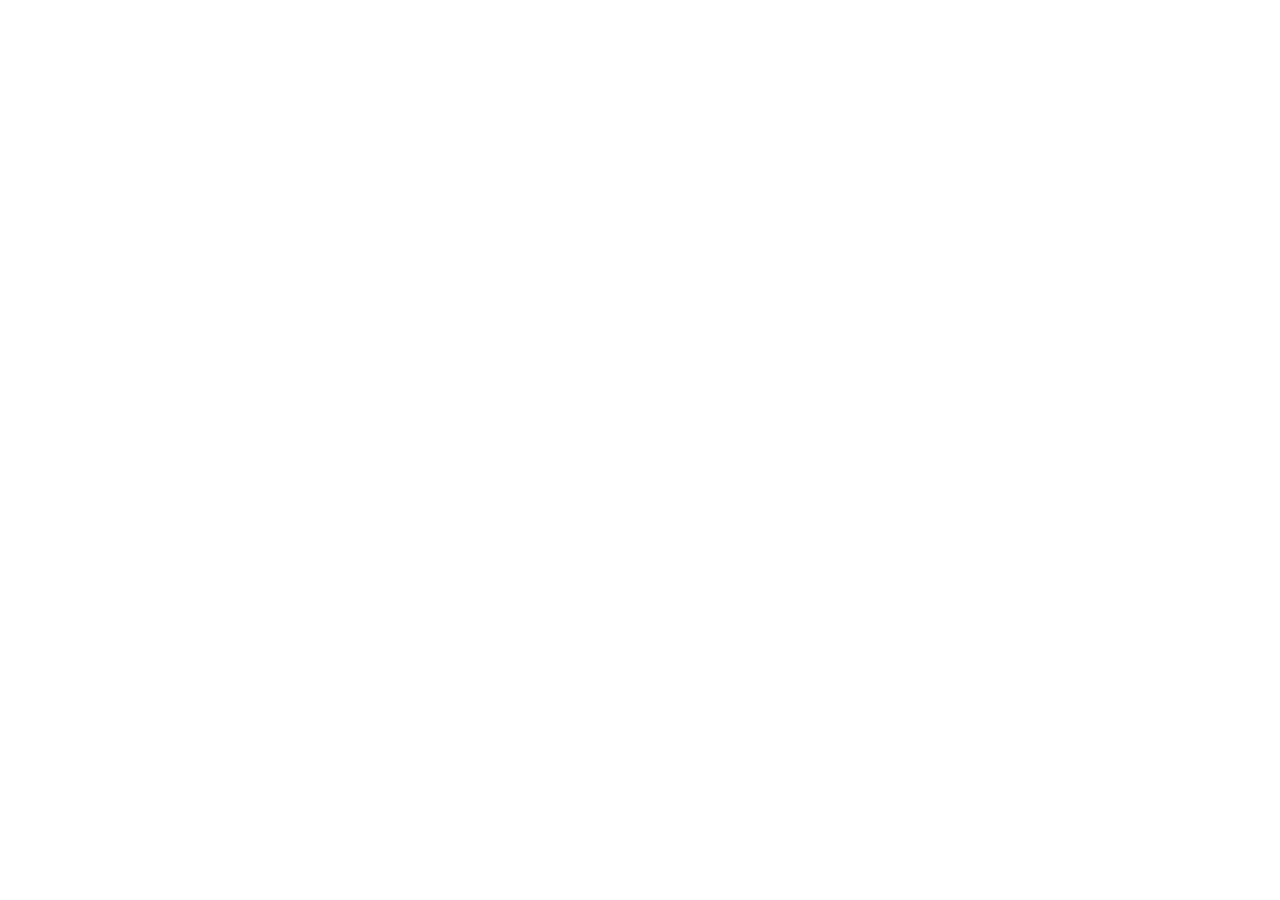
==== index.html @ 2f76fe32 "Add files via upload" ====
<!DOCTYPE html>
<html lang="es"> 
<head>
<meta charset="UTF-8">
<title>Presentacion</title>
<link rel="stylesheet" href="styles.css">
<link rel="preconnect" href="https://fonts.googleapis.com">
<link rel="preconnect" href="https://fonts.gstatic.com" crossorigin>
<link href="https://fonts.googleapis.com/css2?family=Glegoo:wght@400;700&display=swap" rel="stylesheet">
</head>
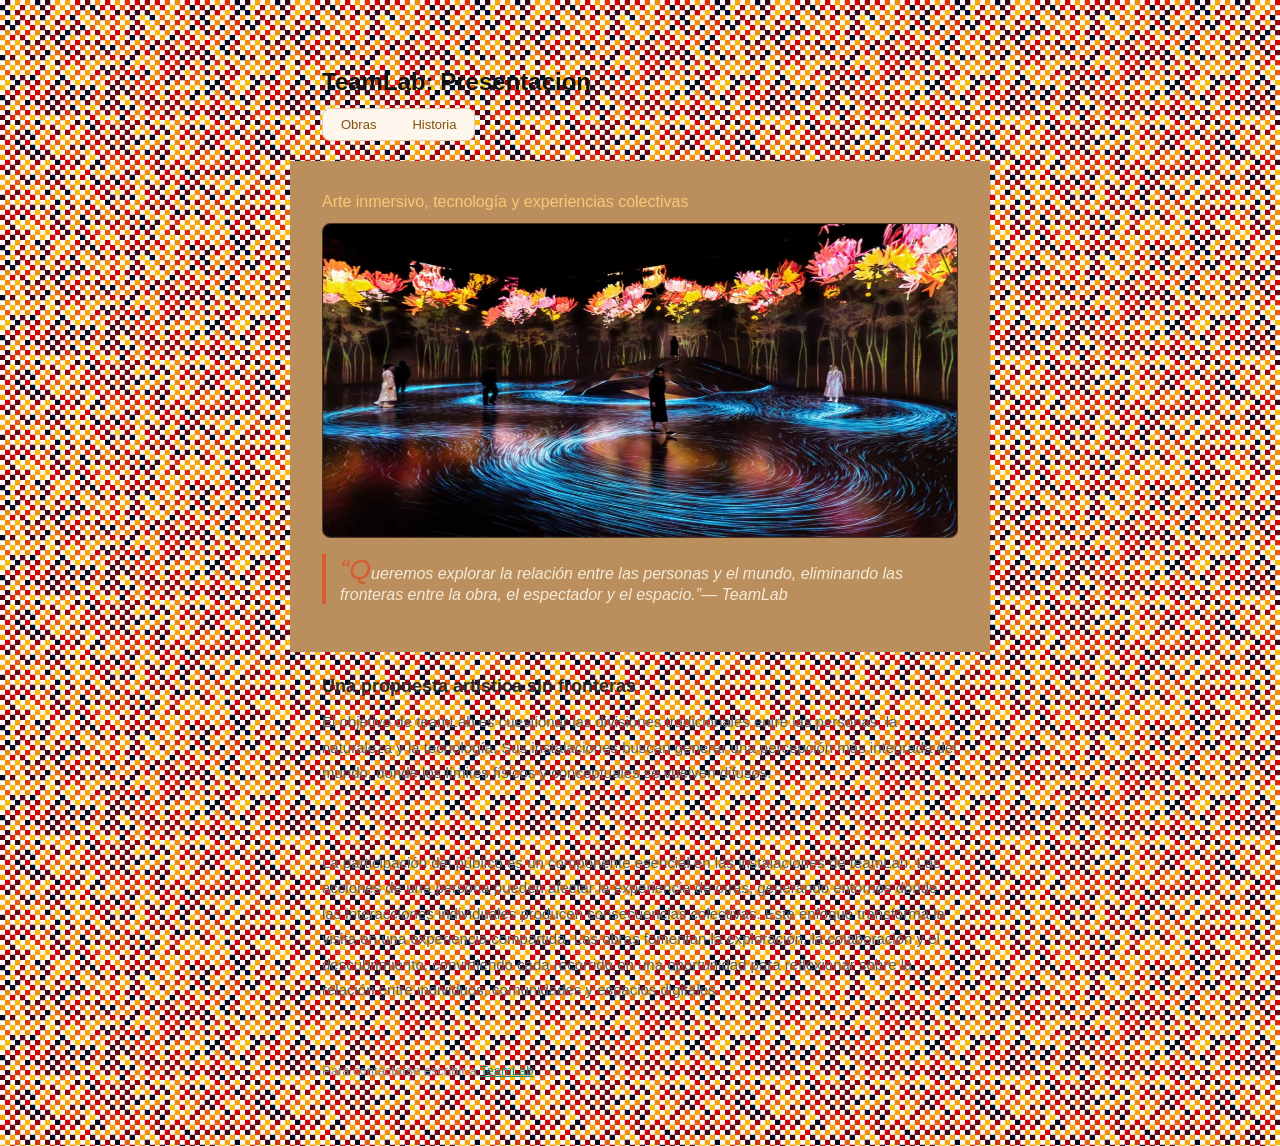
==== commit 6eb4847f: "Add files via upload" ====
--- a/index.html
+++ b/index.html
@@ -2,9 +2,40 @@
 <html lang="es"> 
 <head>
 <meta charset="UTF-8">
+<meta name="viewport" content="width=device-width, initial-scale=1.0">
 <title>Presentacion</title>
-<link rel="stylesheet" href="styles.css">
+<link rel="stylesheet" href="../CSS/styles.css">
 <link rel="preconnect" href="https://fonts.googleapis.com">
 <link rel="preconnect" href="https://fonts.gstatic.com" crossorigin>
 <link href="https://fonts.googleapis.com/css2?family=Glegoo:wght@400;700&display=swap" rel="stylesheet">
-</head>+</head>
+<body>
+ <header>
+        <h1>TeamLab: Presentacion</h1>
+        <nav>
+            <ul>
+                <li><a href="obras.html">Obras</a></li>
+                <li><a href="historia.html">Historia</a></li>
+            </ul>
+        </nav>
+</header>
+<main>       
+ <section>
+    <h2> Arte inmersivo, tecnología y experiencias colectivas</h2>
+       <img src="../imagenes/teamlab-2.jpg" alt="Obra de teamLab" width="560" height="315">
+       <blockquote>“Queremos explorar la relación entre las personas y el mundo, eliminando las fronteras entre la obra, el espectador y el espacio.”— TeamLab</blockquote>
+</section>
+<section>
+    <h2>Una propuesta artística sin fronteras</h2>
+       <p>El objetivo de teamLab es cuestionar las divisiones tradicionales entre las personas, la naturaleza y la tecnología. Sus instalaciones buscan generar una percepción más integrada del mundo, donde los límites físicos y conceptuales se vuelven difusos.</p>      
+</section>
+<section>
+    <p>La participación del público es un componente esencial en las instalaciones de teamLab. Las acciones de una persona pueden afectar la experiencia de otras, generando entornos donde las interacciones individuales producen consecuencias colectivas.
+Este enfoque transforma la visita en una experiencia compartida. Las obras fomentan la exploración, la colaboración y el descubrimiento, convirtiendo cada recorrido en una oportunidad para reflexionar sobre la relación entre individuos, comunidades y espacios digitales.</p>
+</section>
+</main>
+<footer>
+      <p>Para contactarse escribir a <a href="mailto:teamlab@artedigital.com">TeamLab</a></p>   
+    </footer>
+  </body>
+</html>
--- a/CSS/styles.css
+++ b/CSS/styles.css
@@ -0,0 +1,116 @@
+* {
+    box-sizing: border-box;
+    margin: 0;
+    padding: 0;
+}
+body { 
+    font-family: 'Glegoo', sans-serif; max-width: 700px;
+  width: 100%;
+  background-color: #fdf6ec;
+  color: #5f5e5a;
+  margin: 2.5rem auto;
+  padding: 0;
+  border-radius: 12px;
+  overflow: hidden;
+  background-image: url('../imagenes/fondo.jpg');
+}
+header {
+  padding: 1.75rem 2rem 1.25rem;
+}
+header h1 {
+  font-size: 24px;
+  color: #131312;
+  margin: 0 0 0.75rem;
+  text-align: left;
+}
+nav ul {
+  display: flex;
+  list-style: none;
+  margin: 0;
+  padding: 0;
+  border: 1px solid #e8c9a0;
+  border-radius: 8px;
+  overflow: hidden;
+  width: fit-content;
+}
+nav ul li a {
+  display: block;
+  padding: 8px 18px;
+  font-size: 13px;
+  text-decoration: none;
+  background-color: #fdf6ec;
+  color: #854f0b;
+}
+nav ul li a:hover {
+  background-color: #2c2c2a;
+  color: #fdf6ec;
+}
+nav ul li a:link {
+  color: #854f0b;
+}
+ nav ul li a:visited {
+  color: #e05d2594;
+}
+ nav ul li a:active {
+  background-color: #d85a30;
+  color: #fdf6ec;
+ }
+ main section {
+  padding: 1.5rem 2rem;
+}
+ 
+main section h2 {
+  font-size: 18px;
+  color: #2c2c2a;
+  margin: 0 0 0.75rem;
+}
+main section p {
+  font-size: 15px;
+  line-height: 1.7;
+  margin: 0 0 1rem;
+}
+main section ul {
+  font-size: 15px;
+  line-height: 1.7;
+}
+main section:first-of-type {
+  background-color: #ba8f5d;
+  padding: 2rem;
+}
+main section:first-of-type h2 {
+  color: #fac775;
+  font-size: 16px;
+  font-weight: normal;
+}
+main section img,
+main section iframe {
+  display: block;
+  width: 100%;
+  max-width: 100%;
+  border: 1px solid #4a3525;
+  border-radius: 8px;
+  margin: 0.5rem 0;
+}
+blockquote {
+  border-left: 4px solid #d85a30;
+  padding-left: 14px;
+  margin: 1rem 0;
+  font-style: italic;
+  color: #4a3525;
+}
+main section:first-of-type blockquote {
+  color: #f5e9d8;
+}
+blockquote::first-letter {
+  font-size: 28px;
+  color: #d85a30;
+}
+footer {
+  padding: 1.25rem 2rem 1.75rem;
+  font-size: 13px;
+  color: #888780;
+}
+ 
+footer a {
+  color: #178f6e;
+}
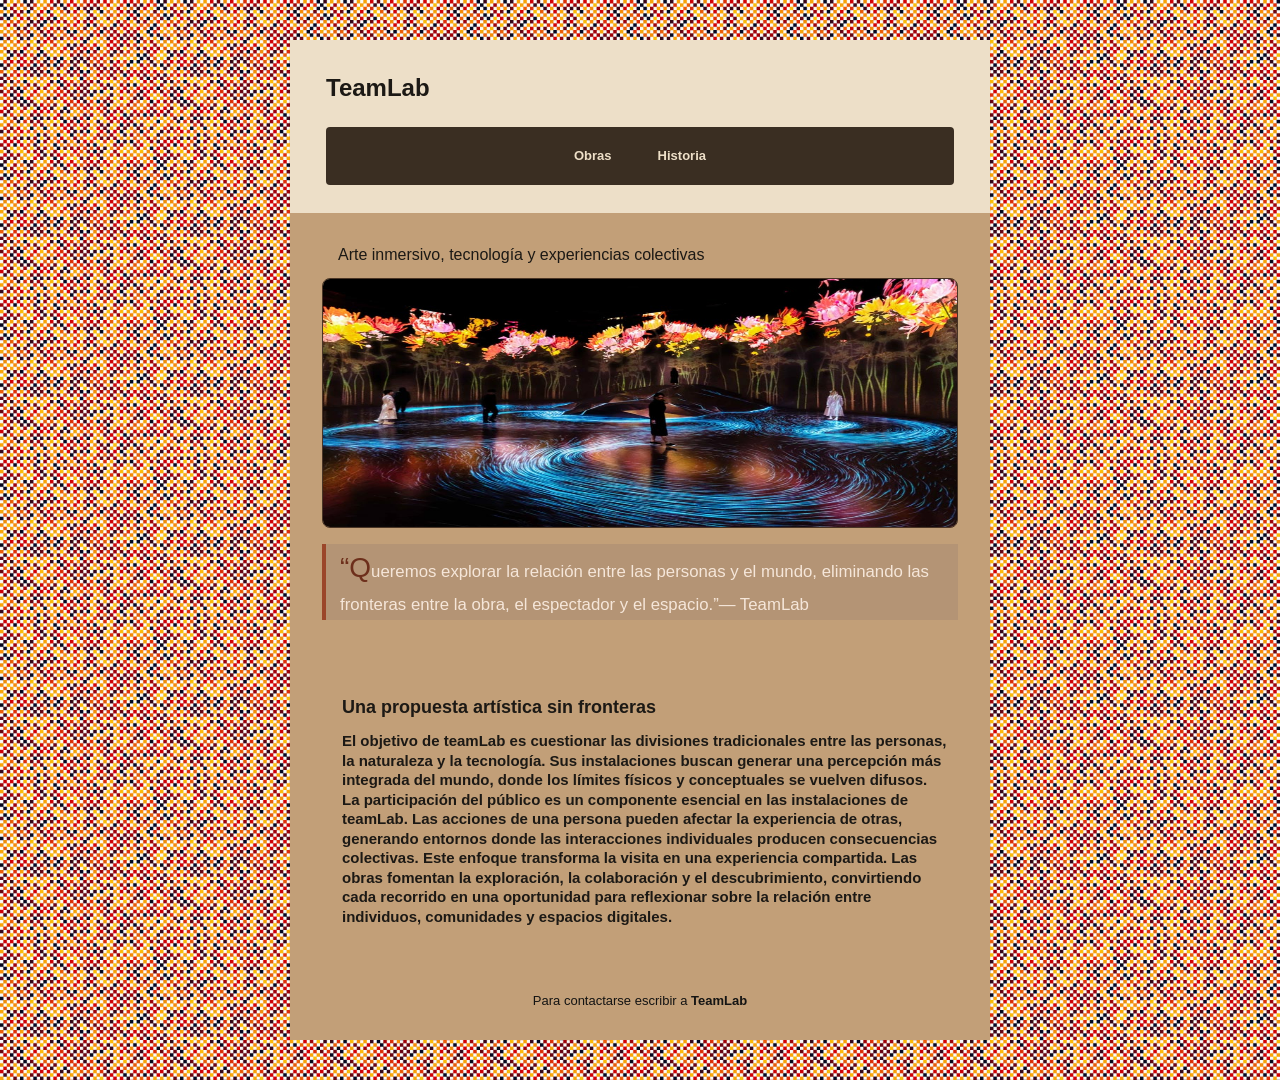
==== commit b97e75d8: "+estilos y correciones" ====
--- a/index.html
+++ b/index.html
@@ -4,33 +4,30 @@
 <meta charset="UTF-8">
 <meta name="viewport" content="width=device-width, initial-scale=1.0">
 <title>Presentacion</title>
-<link rel="stylesheet" href="../CSS/styles.css">
+<link rel="stylesheet" href="CSS/styles.css">
 <link rel="preconnect" href="https://fonts.googleapis.com">
 <link rel="preconnect" href="https://fonts.gstatic.com" crossorigin>
 <link href="https://fonts.googleapis.com/css2?family=Glegoo:wght@400;700&display=swap" rel="stylesheet">
 </head>
 <body>
  <header>
-        <h1>TeamLab: Presentacion</h1>
+        <h1>TeamLab</h1>
         <nav>
             <ul>
-                <li><a href="obras.html">Obras</a></li>
-                <li><a href="historia.html">Historia</a></li>
+                <li><a href="html/obras.html">Obras</a></li>
+                <li><a href="html/historia.html">Historia</a></li>
             </ul>
         </nav>
 </header>
 <main>       
  <section>
     <h2> Arte inmersivo, tecnología y experiencias colectivas</h2>
-       <img src="../imagenes/teamlab-2.jpg" alt="Obra de teamLab" width="560" height="315">
+       <img src="imagenes/teamlab-2.jpg" alt="Obra de teamLab" width="400" height="250">
        <blockquote>“Queremos explorar la relación entre las personas y el mundo, eliminando las fronteras entre la obra, el espectador y el espacio.”— TeamLab</blockquote>
 </section>
 <section>
     <h2>Una propuesta artística sin fronteras</h2>
-       <p>El objetivo de teamLab es cuestionar las divisiones tradicionales entre las personas, la naturaleza y la tecnología. Sus instalaciones buscan generar una percepción más integrada del mundo, donde los límites físicos y conceptuales se vuelven difusos.</p>      
-</section>
-<section>
-    <p>La participación del público es un componente esencial en las instalaciones de teamLab. Las acciones de una persona pueden afectar la experiencia de otras, generando entornos donde las interacciones individuales producen consecuencias colectivas.
+       <p>El objetivo de teamLab es cuestionar las divisiones tradicionales entre las personas, la naturaleza y la tecnología. Sus instalaciones buscan generar una percepción más integrada del mundo, donde los límites físicos y conceptuales se vuelven difusos.<br>La participación del público es un componente esencial en las instalaciones de teamLab. Las acciones de una persona pueden afectar la experiencia de otras, generando entornos donde las interacciones individuales producen consecuencias colectivas.
 Este enfoque transforma la visita en una experiencia compartida. Las obras fomentan la exploración, la colaboración y el descubrimiento, convirtiendo cada recorrido en una oportunidad para reflexionar sobre la relación entre individuos, comunidades y espacios digitales.</p>
 </section>
 </main>
--- a/CSS/styles.css
+++ b/CSS/styles.css
@@ -7,80 +7,111 @@
     font-family: 'Glegoo', sans-serif; max-width: 700px;
   width: 100%;
   background-color: #fdf6ec;
-  color: #5f5e5a;
+  color: #1f1e19;
+  position: relative;
+  line-height: 1.7;
   margin: 2.5rem auto;
   padding: 0;
-  border-radius: 12px;
-  overflow: hidden;
+  overflow: auto;
   background-image: url('../imagenes/fondo.jpg');
+  background-size: 160px;
+  background-repeat: repeat;
 }
 header {
-  padding: 1.75rem 2rem 1.25rem;
+   padding: 28px 36px;
+  background-color: #eddfc8;
+  text-align: center;
 }
 header h1 {
   font-size: 24px;
-  color: #131312;
-  margin: 0 0 0.75rem;
+  font-weight: 700;
+  color: #1c1915;
+  margin: 0 0 18px;
   text-align: left;
 }
 nav ul {
   display: flex;
   list-style: none;
   margin: 0;
-  padding: 0;
-  border: 1px solid #e8c9a0;
-  border-radius: 8px;
-  overflow: hidden;
-  width: fit-content;
+  padding: 10px;
+  border-radius: 4px;
+  overflow: auto;
+  width: 100%;
+  background-color: #3a2e22;
+  flex-wrap: wrap;
+  gap: 10px;
+  justify-content: center;
 }
 nav ul li a {
   display: block;
   padding: 8px 18px;
   font-size: 13px;
+  font-weight: 600;
+  border-radius: 4px;
   text-decoration: none;
-  background-color: #fdf6ec;
-  color: #854f0b;
+}
+nav ul li a:link {
+ color: #eddfc8;
+ background-color: transparent;
+}
+ nav ul li a:visited {
+ color: #c9a97a;
+ background-color: transparent
 }
 nav ul li a:hover {
-  background-color: #2c2c2a;
-  color: #fdf6ec;
-}
-nav ul li a:link {
-  color: #854f0b;
-}
- nav ul li a:visited {
-  color: #e05d2594;
+  background-color: #9b462a;
+  color: #f5ede0;
 }
  nav ul li a:active {
-  background-color: #d85a30;
-  color: #fdf6ec;
+  background-color: #7a3320;
+  color: #f5ede0;
  }
  main section {
-  padding: 1.5rem 2rem;
+   padding: 28px 36px;
+  background-color: #c29f78;
 }
- 
 main section h2 {
   font-size: 18px;
-  color: #2c2c2a;
+  font-weight: 700;
+  color: #1c1915;
   margin: 0 0 0.75rem;
+  padding-left: 16px;
+  line-height: 1.3;
 }
 main section p {
+  color: #1c1915;
   font-size: 15px;
-  line-height: 1.7;
+  font-weight: 700;
+  padding-left: 16px;
+  line-height: 1.3;
   margin: 0 0 1rem;
 }
 main section ul {
+  list-style: none;
+  display: flex;
+  flex-wrap: wrap;
+  gap: 10px;
+  margin-top: 8px;
+}
+main section ul li {
   font-size: 15px;
   line-height: 1.7;
+  background-color: #eddfc8;
+  color: #1c1915;
+  font-weight: 600;
+  padding: 6px 18px;
 }
 main section:first-of-type {
-  background-color: #ba8f5d;
+  background-color: #c29f78;
   padding: 2rem;
 }
 main section:first-of-type h2 {
-  color: #fac775;
+  color: #1c1915;
   font-size: 16px;
   font-weight: normal;
+}
+main section:first-of-type p {
+  color: #f1cfa3;
 }
 main section img,
 main section iframe {
@@ -92,25 +123,29 @@
   margin: 0.5rem 0;
 }
 blockquote {
-  border-left: 4px solid #d85a30;
+  border-left: 4px solid #9b462a;
   padding-left: 14px;
   margin: 1rem 0;
-  font-style: italic;
-  color: #4a3525;
+  color: #ccbdb1;
+  font-size: 1.05rem;
+  background-color: #b49475;
 }
 main section:first-of-type blockquote {
-  color: #f5e9d8;
+  color: #f5e6d9;
 }
 blockquote::first-letter {
   font-size: 28px;
-  color: #d85a30;
+  color: #6d2f1b;
 }
 footer {
   padding: 1.25rem 2rem 1.75rem;
   font-size: 13px;
-  color: #888780;
+  color: #141413;
+  background-color: #c29f78;
+  text-align: center;
 }
- 
 footer a {
-  color: #178f6e;
+   color: #141413;
+  font-weight: 700;
+  text-decoration: none;
 }
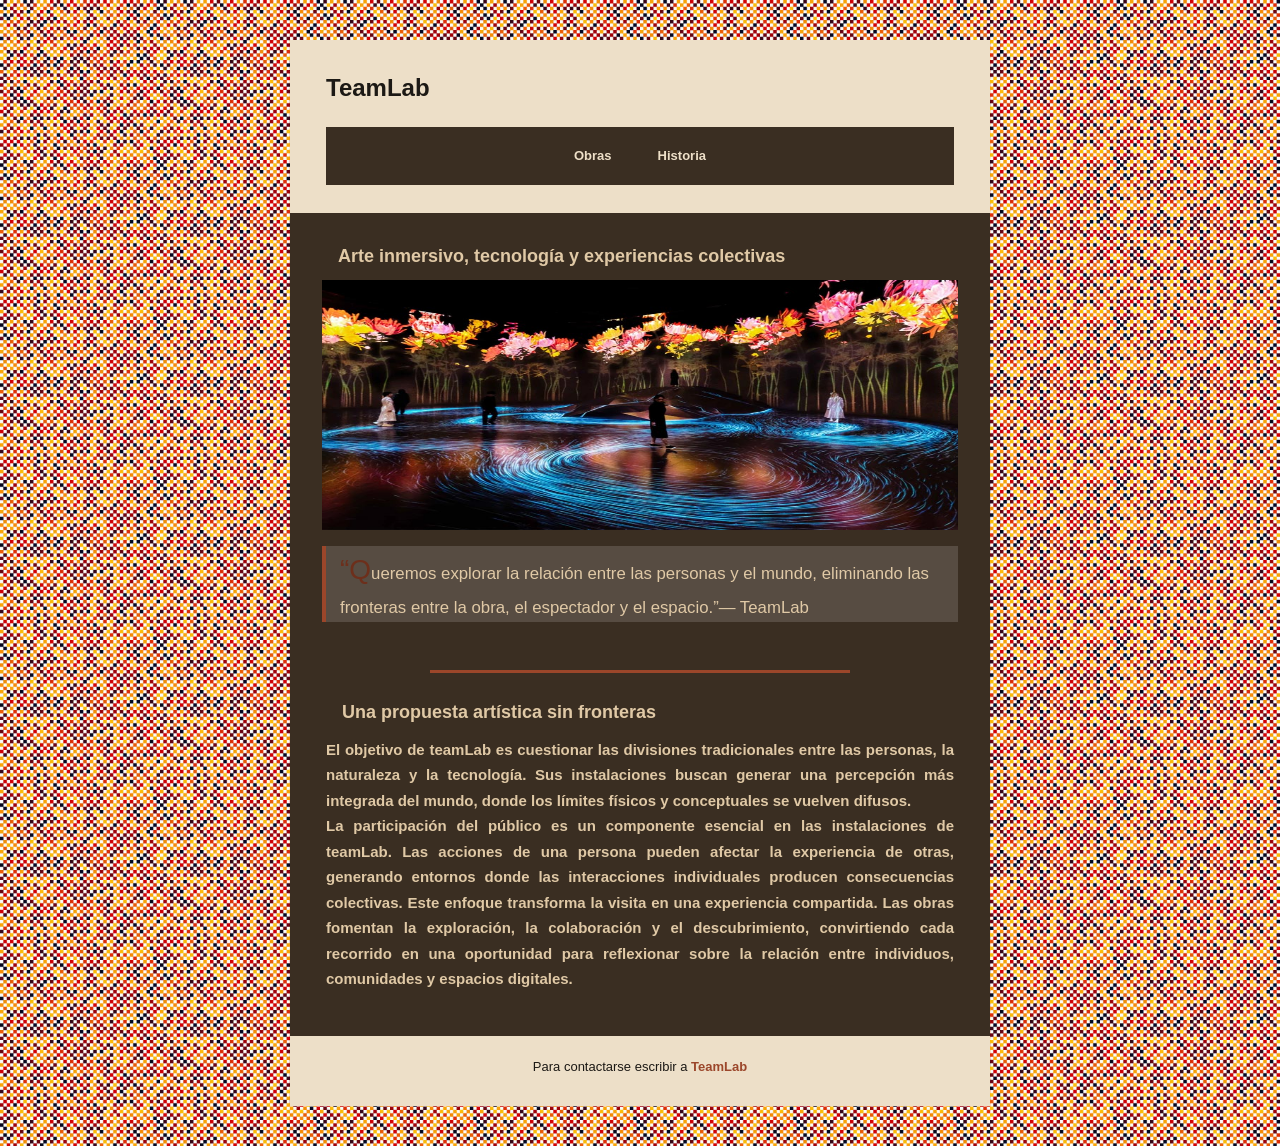
==== commit bb0cbb00: "cambios de colores, correcciones, suma de hr y de estilos" ====
--- a/index.html
+++ b/index.html
@@ -25,6 +25,7 @@
        <img src="imagenes/teamlab-2.jpg" alt="Obra de teamLab" width="400" height="250">
        <blockquote>“Queremos explorar la relación entre las personas y el mundo, eliminando las fronteras entre la obra, el espectador y el espacio.”— TeamLab</blockquote>
 </section>
+<hr>
 <section>
     <h2>Una propuesta artística sin fronteras</h2>
        <p>El objetivo de teamLab es cuestionar las divisiones tradicionales entre las personas, la naturaleza y la tecnología. Sus instalaciones buscan generar una percepción más integrada del mundo, donde los límites físicos y conceptuales se vuelven difusos.<br>La participación del público es un componente esencial en las instalaciones de teamLab. Las acciones de una persona pueden afectar la experiencia de otras, generando entornos donde las interacciones individuales producen consecuencias colectivas.
--- a/CSS/styles.css
+++ b/CSS/styles.css
@@ -31,10 +31,9 @@
 }
 nav ul {
   display: flex;
-  list-style: none;
+  list-style: none; 
   margin: 0;
   padding: 10px;
-  border-radius: 4px;
   overflow: auto;
   width: 100%;
   background-color: #3a2e22;
@@ -47,7 +46,6 @@
   padding: 8px 18px;
   font-size: 13px;
   font-weight: 600;
-  border-radius: 4px;
   text-decoration: none;
 }
 nav ul li a:link {
@@ -66,72 +64,76 @@
   background-color: #7a3320;
   color: #f5ede0;
  }
+ main {
+  background-color: #3a2e22;
+  overflow: hidden;
+}
  main section {
-   padding: 28px 36px;
-  background-color: #c29f78;
+  padding: 28px 36px;
+  background-color: #3a2e22;
 }
 main section h2 {
+  text-align: left;
   font-size: 18px;
   font-weight: 700;
-  color: #1c1915;
+  color: #e0c9a6;
   margin: 0 0 0.75rem;
   padding-left: 16px;
   line-height: 1.3;
 }
 main section p {
-  color: #1c1915;
+  color: #e0c9a6;
   font-size: 15px;
   font-weight: 700;
-  padding-left: 16px;
-  line-height: 1.3;
+  padding-left: 0;
+  line-height: 1.7;
+  text-align: justify;
   margin: 0 0 1rem;
 }
 main section ul {
-  list-style: none;
-  display: flex;
-  flex-wrap: wrap;
-  gap: 10px;
+  list-style: disc;
+  padding-left: 20px;
+  display: block;
   margin-top: 8px;
 }
 main section ul li {
   font-size: 15px;
   line-height: 1.7;
-  background-color: #eddfc8;
-  color: #1c1915;
+  background-color: transparent;
+  color: #e0c9a6;
   font-weight: 600;
-  padding: 6px 18px;
+  padding: 0;
 }
 main section:first-of-type {
-  background-color: #c29f78;
+  background-color: #3a2e22;
   padding: 2rem;
 }
 main section:first-of-type h2 {
-  color: #1c1915;
-  font-size: 16px;
-  font-weight: normal;
+  color: #e0c9a6;
+  font-size: 18px;
+  font-weight: 700;
 }
 main section:first-of-type p {
-  color: #f1cfa3;
+  color: #e0c9a6;
 }
 main section img,
 main section iframe {
   display: block;
   width: 100%;
   max-width: 100%;
-  border: 1px solid #4a3525;
-  border-radius: 8px;
   margin: 0.5rem 0;
 }
 blockquote {
   border-left: 4px solid #9b462a;
   padding-left: 14px;
   margin: 1rem 0;
-  color: #ccbdb1;
   font-size: 1.05rem;
-  background-color: #b49475;
+  color: #1c1915;
+  background-color: #eddfc863;
 }
 main section:first-of-type blockquote {
-  color: #f5e6d9;
+  color: #e0c9a6;
+  background-color: #fffffe25;
 }
 blockquote::first-letter {
   font-size: 28px;
@@ -140,12 +142,23 @@
 footer {
   padding: 1.25rem 2rem 1.75rem;
   font-size: 13px;
-  color: #141413;
-  background-color: #c29f78;
+  color: #1c1915;
+  background-color: #eddfc8;
   text-align: center;
 }
 footer a {
-   color: #141413;
+   color: #9b462a;
   font-weight: 700;
   text-decoration: none;
+}
+footer a:hover {
+  color: #1c1915;
+  border-color: #1c1915;
+}
+hr {
+border: none;
+  border-top: 3px solid #9b462a;
+  width: 60%;
+  margin: 0 auto;
+  height: 0;
 }
